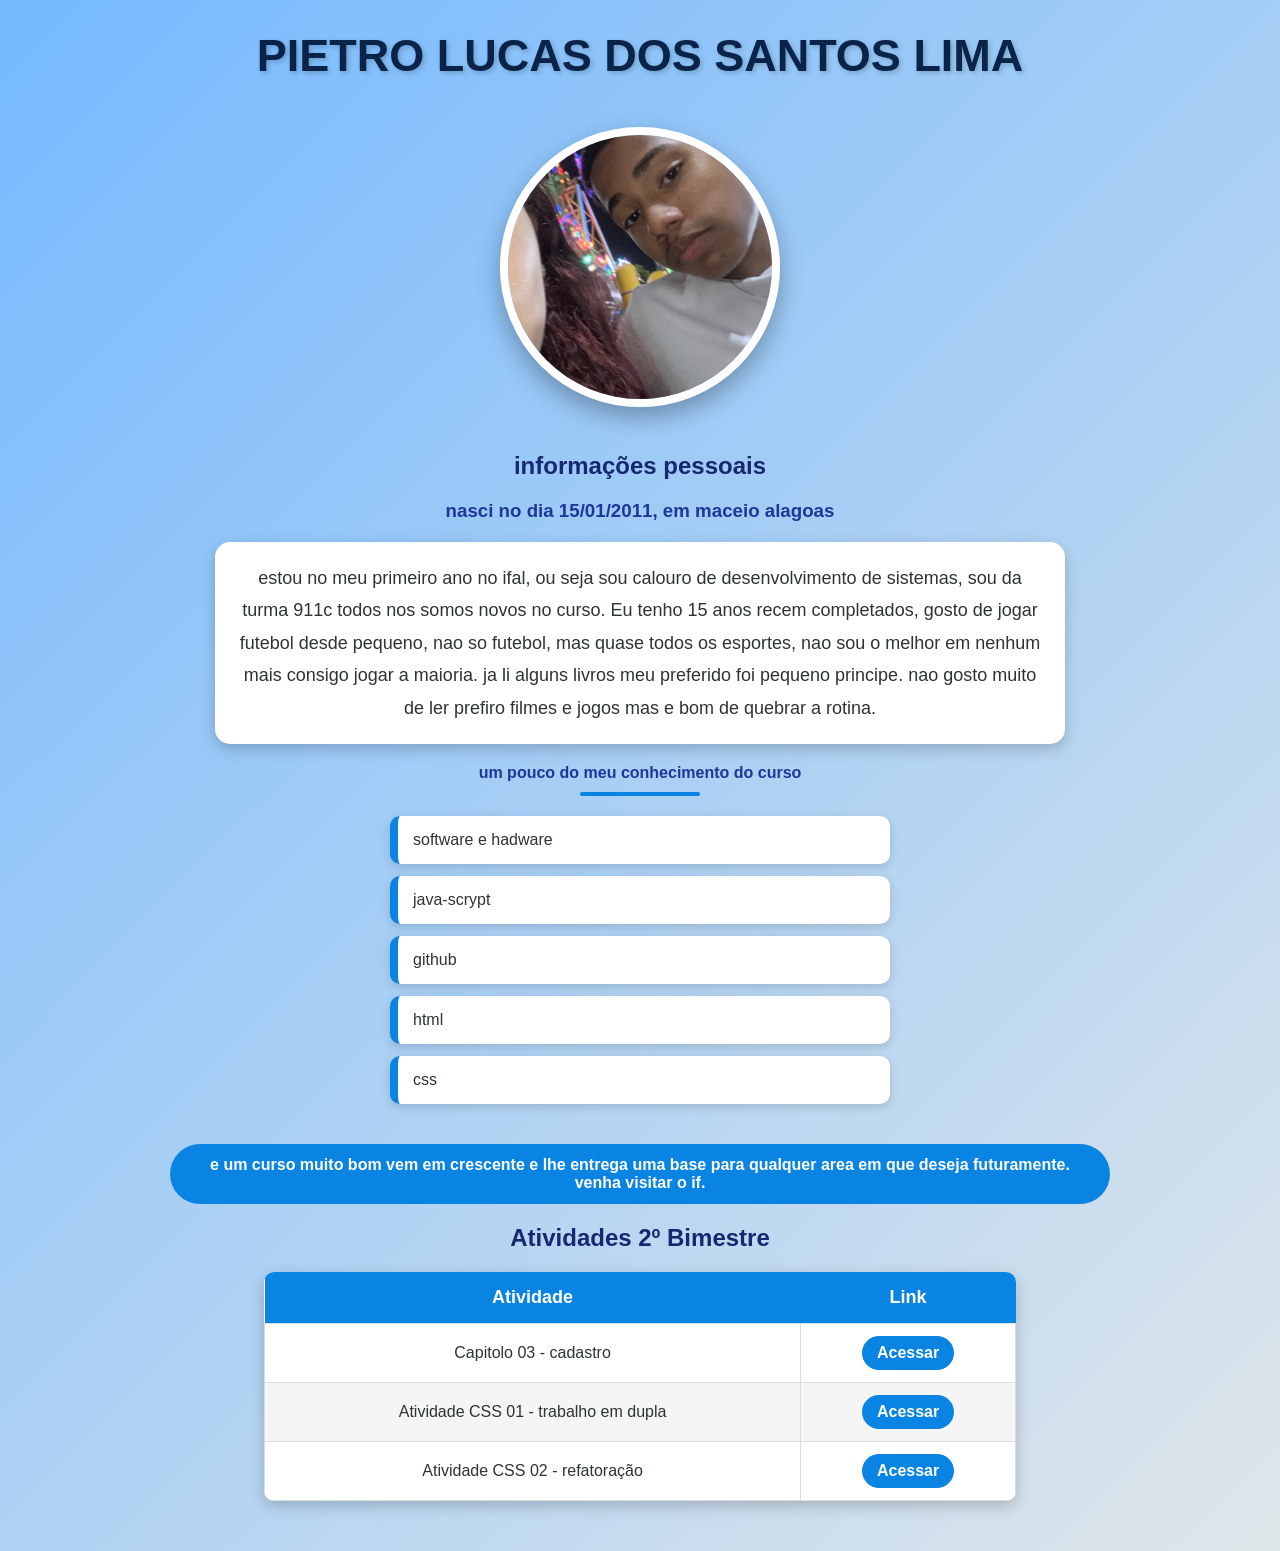
==== index.html @ f2730565 "Update personal information and activity details" ====
<html>
<head>
<title> meu site </title>
<meta charset="UTF-8">
    <meta name="viewport" content="width=device-width, initial-scale=1.0">

    <link rel="stylesheet" href="style_pietro.css">
</head>
<body>
 <h1>  Pietro Lucas dos Santos Lima</h1>
 
<img src='foto Media.jpg 'class="imagem" width="400" height="300" alt="minha foto"/>

<h2>informações pessoais</h2>


<h3>nasci no dia 15/01/2011, em maceio alagoas</h3>


<p> estou no meu primeiro ano no ifal, ou seja sou calouro de desenvolvimento de sistemas, sou da turma 911c 
 todos nos somos novos no curso. Eu tenho 15 anos recem completados, gosto de jogar futebol desde pequeno, nao so futebol, mas  quase todos os esportes, nao sou o melhor em nenhum mais consigo jogar a maioria. ja li alguns livros meu preferido foi pequeno principe. nao gosto muito de ler prefiro filmes e jogos mas e bom de quebrar a rotina. </p>



<h4>um pouco do meu conhecimento do curso </h4>


<ul> 
 <li>software e hadware </li>
 <li>java-scrypt </li>
 <li>github </li>
 <li>html</li>
 <li>css</li>
 </ul>

		<a href='https://www2.ifal.edu.br/' target='_blank'> e um curso muito bom vem em crescente e lhe entrega uma base para qualquer area em que deseja futuramente. venha visitar o if.</a> </li>

	
	<h2>Atividades 2º Bimestre</h2>

<table>
    <thead>
        <tr>
            <th>Atividade</th>
            <th>Link</th>
        </tr>
    </thead>
    <tbody>
        <tr>
            <td>Capitolo 03 - cadastro</td>
            <td><a href="https://pietro011-cell.github.io/Cadastro/" target="_blank">Acessar</a></td>
        </tr>
        <tr>
            <td>Atividade CSS 01 - trabalho em dupla</td>
            <td><a href="https://pietro011-cell.github.io/Vitor-e-eu" target="_blank">Acessar</a></td>
        </tr>
        <tr>
            <td>Atividade CSS 02 - refatoração </td>
            <td><a href="https://pietro011-cell.github.io/Refatora-ao/" target="_blank">Acessar</a></td>
        </tr>
    </tbody>
</table>
	



</body>


	</html>
---- style_pietro.css ----
*{
    margin:0;
    padding:0;
    box-sizing:border-box;
}

/* Corpo */
body{
    background: linear-gradient(135deg,#74b9ff,#dfe6e9);
    font-family: Arial, Helvetica, sans-serif;
    color:#2d3436;
    text-align:center;
    padding:30px;
}

/* Caixa principal */
body{
    max-width:1000px;
    margin:auto;
}

/* Títulos */
h1{
    color:#0a2449;
    font-size:45px;
    margin-bottom:20px;
    text-transform:uppercase;
    text-shadow:2px 2px 5px rgba(0,0,0,0.2);
}
h2 {
    margin:20px 0 ;
    color: #162870;
}
h3,h4{
    margin:20px 0;
    color:#1e3799;
}

/* Parágrafo */
p{
    background:white;
    padding:20px;
    border-radius:15px;
    box-shadow:0 5px 15px rgba(0,0,0,.2);
    line-height:1.8;
    font-size:18px;
    margin:20px auto;
    max-width:850px;
}

/* Foto */
img{
    width:280px;
    height:280px;
    object-fit:cover;
    border-radius:50%;
    border:8px solid white;
    box-shadow:0 10px 25px rgba(0,0,0,.3);
    margin:25px;
    transition:.5s;
}

img:hover{
    transform:scale(1.08) rotate(3deg);
}

/* Lista */
ul{
    list-style:none;
    margin:20px auto;
    max-width:500px;
}

ul li{
    background:white;
    margin:12px 0;
    padding:15px;
    border-left:8px solid #0984e3;
    border-radius:10px;
    box-shadow:0 3px 10px rgba(0,0,0,.15);
    text-align:left;
}

/* Links */
a{
    display:inline-block;
    margin-top:20px;
    padding:12px 25px;
    background:#0984e3;
    color:white;
    text-decoration:none;
    border-radius:30px;
    font-weight:bold;
    transition:.3s;
}

a:hover{
    background:#0652DD;
    transform:translateY(-3px);
    box-shadow:0 8px 20px rgba(0,0,0,.3);
}

/* Linha separadora */
h4::after{
    content:"";
    display:block;
    width:120px;
    height:4px;
    background:#0984e3;
    margin:10px auto;
    border-radius:10px;
}

/* Responsivo */
@media(max-width:768px){

    h1{
        font-size:32px;
    }

    p{
        font-size:16px;
    }

    img{
        width:220px;
        height:220px;
    }
}

table {
    width: 80%;
    margin: 20px auto;
    border-collapse: collapse;
    background: white;
    border-radius: 10px;
    overflow: hidden;
    box-shadow: 0 5px 15px rgba(0,0,0,.2);
}

table th {
    background: #0984e3;
    color: white;
    padding: 15px;
    font-size: 18px;
}

table td {
    padding: 12px;
    border: 1px solid #ddd;
    text-align: center;
}

table tr:nth-child(even) {
    background: #f5f5f5;
}

table tr:hover {
    background: #dfe6e9;
}

table a {
    display: inline-block;
    margin: 0;
    padding: 8px 15px;
    background: #0984e3;
    color: white;
    text-decoration: none;
    border-radius: 20px;
    font-weight: bold;
    transition: .3s;
}

table a:hover {
    background: #0652DD;
}
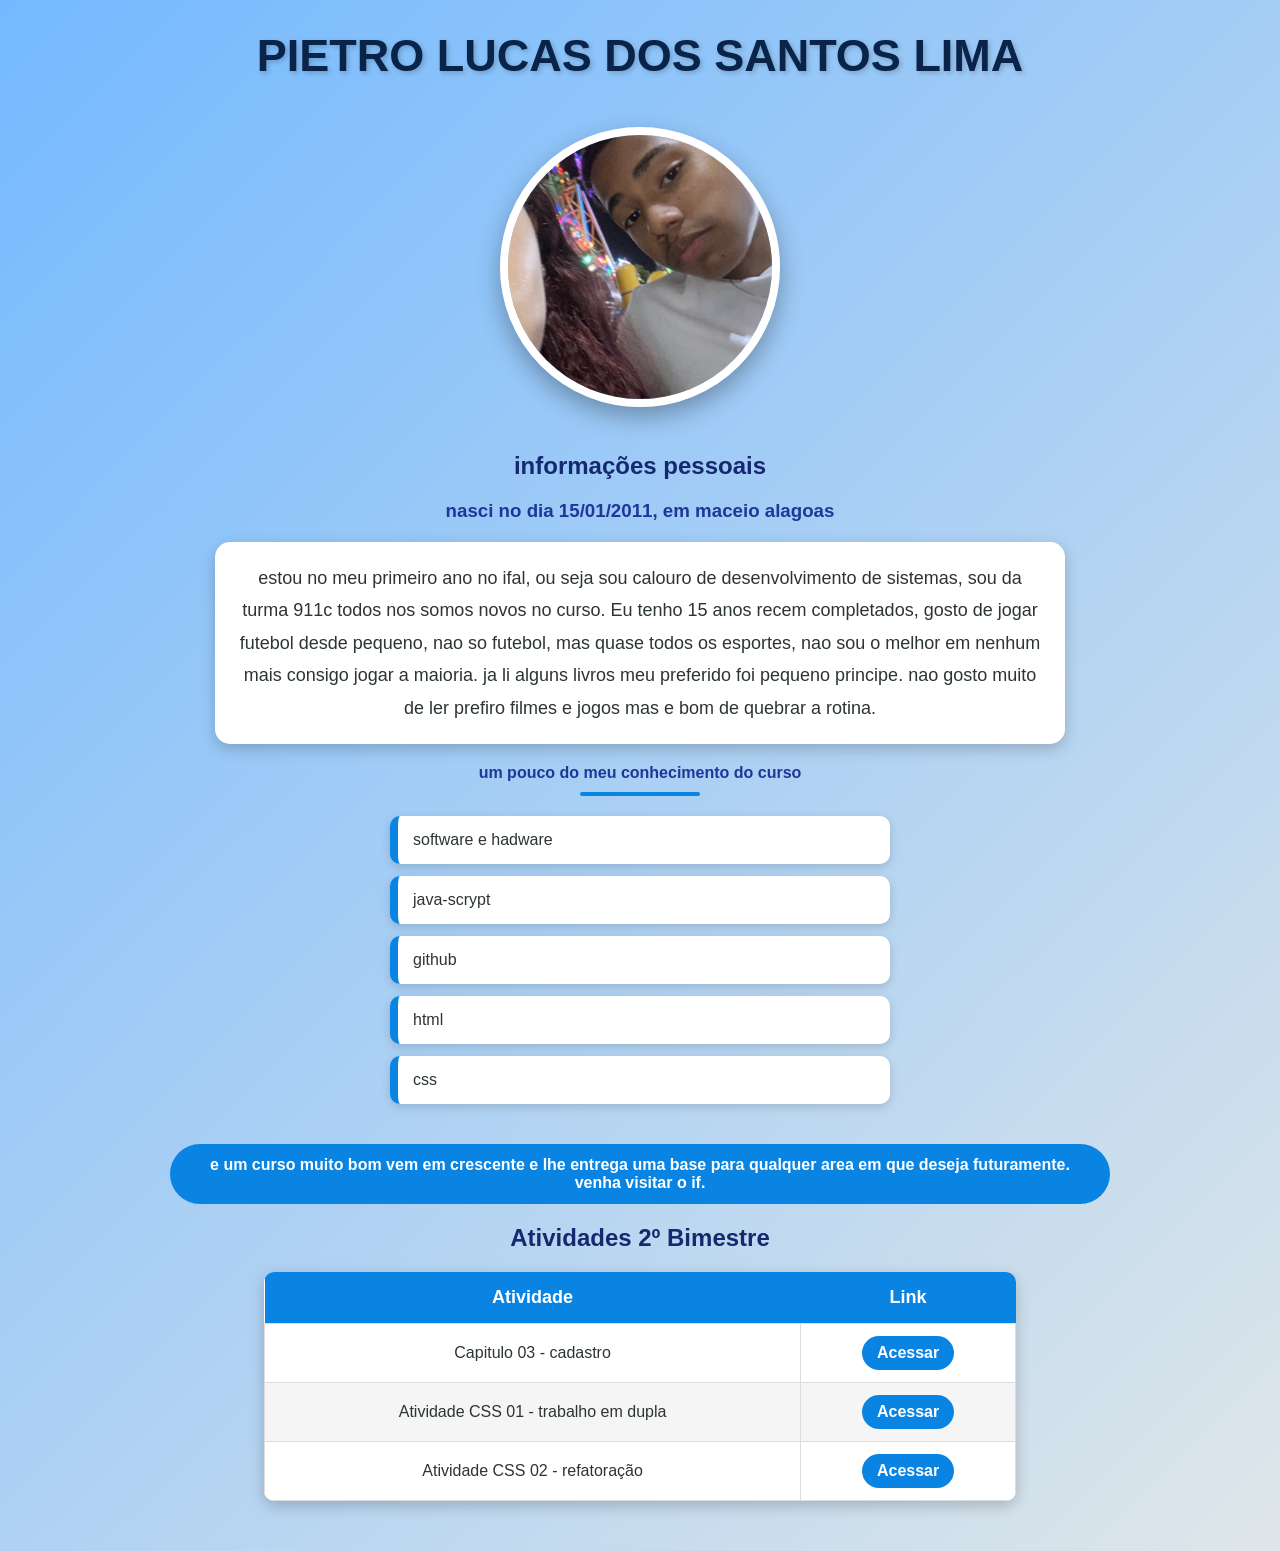
==== commit b267c70b: "Correct spelling of 'Capitolo' to 'Capitulo'" ====
--- a/index.html
+++ b/index.html
@@ -47,7 +47,7 @@
     </thead>
     <tbody>
         <tr>
-            <td>Capitolo 03 - cadastro</td>
+            <td>Capitulo 03 - cadastro</td>
             <td><a href="https://pietro011-cell.github.io/Cadastro/" target="_blank">Acessar</a></td>
         </tr>
         <tr>
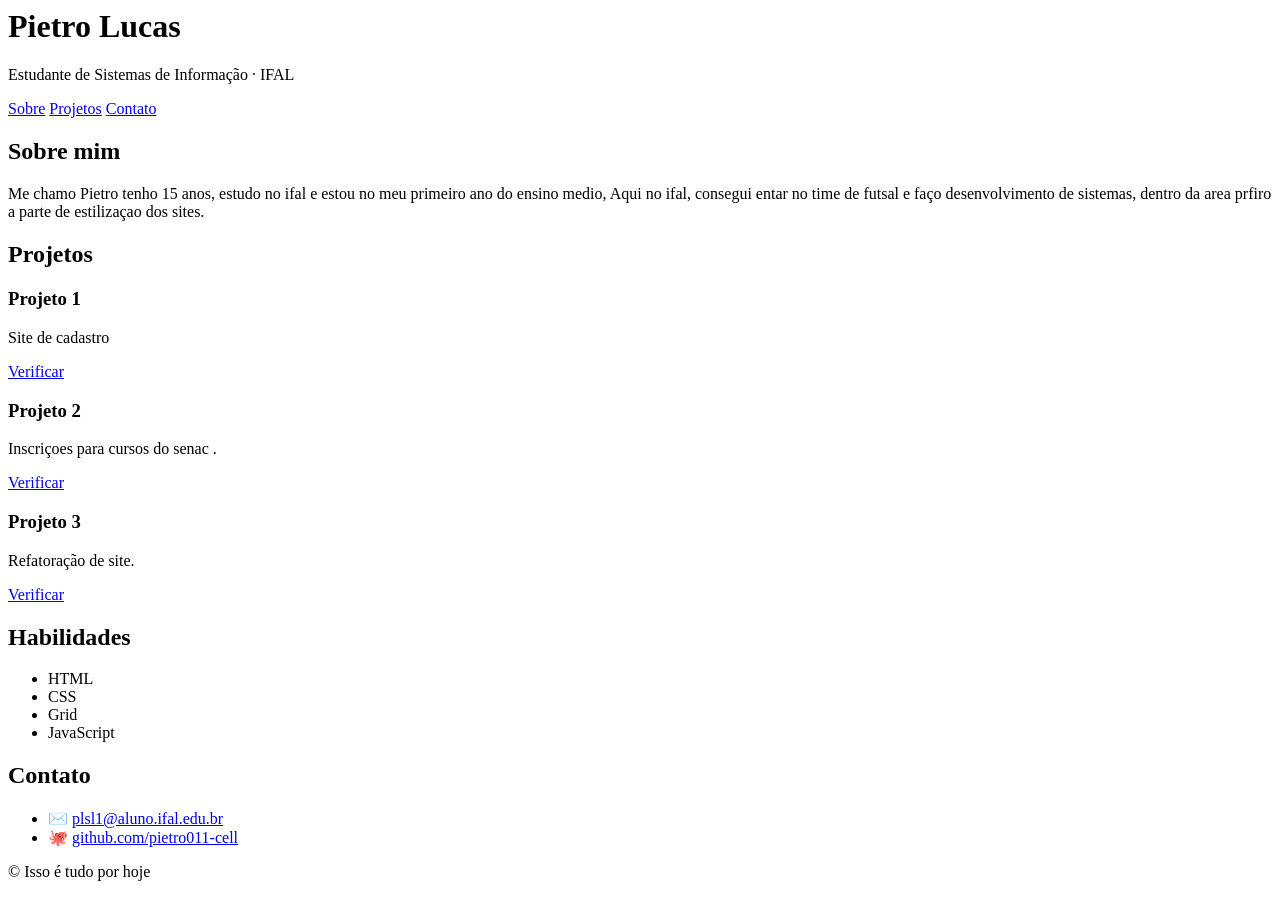
==== commit 71435b0a: "Update index.html" ====
--- a/index.html
+++ b/index.html
@@ -1,70 +1,86 @@
-<html>
+<html lang="pt-BR">
+
 <head>
-<title> meu site </title>
-<meta charset="UTF-8">
-    <meta name="viewport" content="width=device-width, initial-scale=1.0">
+  <meta charset="UTF-8">
+  <meta name="viewport" content="width=device-width, initial-scale=1.0">
+  <title>Página Pessoal — Seu Nome</title>
+  <!-- Salve o tema escolhido como "estilo.css" (mesma pasta deste arquivo) -->
+  <link rel="stylesheet" href="style.css">
+</head>
 
-    <link rel="stylesheet" href="style_pietro.css">
-</head>
 <body>
- <h1>  Pietro Lucas dos Santos Lima</h1>
- 
-<img src='foto Media.jpg 'class="imagem" width="400" height="300" alt="minha foto"/>
+  <div class="pagina">
 
-<h2>informações pessoais</h2>
+    <!-- ====== CABEÇALHO — TROQUE pelo seu nome e sua frase ====== -->
+    <header class="cabecalho">
+      <h1><b>Pietro Lucas</b></h1>
+      <p>Estudante de Sistemas de Informação · IFAL</p>
+      <nav>
+        <a href="#sobre">Sobre</a>
+        <a href="#projetos">Projetos</a>
+        <a href="#contato">Contato</a>
+      </nav>
+    </header>
 
+    <!-- ====== CONTEÚDO PRINCIPAL ====== -->
+    <main class="principal">
+      <section id="sobre" class="cartao">
+        <h2>Sobre mim</h2>
+        <!-- TROQUE por uma breve apresentação sua -->
+        <p>Me chamo Pietro tenho 15 anos, estudo no ifal e estou no meu primeiro ano do ensino medio, Aqui no ifal, consegui entar no time de futsal e faço desenvolvimento de sistemas, dentro da area prfiro a parte de estilizaçao dos sites.</p>
+      </section>
 
-<h3>nasci no dia 15/01/2011, em maceio alagoas</h3>
+      <section id="projetos" class="cartao">
+        <h2>Projetos</h2>
+        <!-- Galeria com Grid: cada .projeto é um card; adicione/remova à vontade -->
+        <div class="projetos">
+          <article class="projeto">
+            <h3>Projeto 1</h3>
+            <p>Site de cadastro</p>
+            <td><a href="https://pietro011-cell.github.io/Cadastro/" target="_blank">Verificar</a></td>
+        
+          </article>
+          <article class="projeto">
+            <h3>Projeto 2</h3>
+            <p>Inscriçoes para cursos do senac .</p>
+            <td><a href="https://pietro011-cell.github.io/Vitor-e-eu" target="_blank">Verificar</a></td>
+          </article>
+          <article class="projeto">
+            <h3>Projeto 3</h3>
+            <p>Refatoração de site.</p>
+            <td><a href="https://pietro011-cell.github.io/Refatora-ao/" target="_blank">Verificar</a></td>
+          </article>
+        </div>
+      </section>
+    </main>
 
+    <!-- ====== BARRA LATERAL ====== -->
+    <aside class="lateral">
+      <section class="cartao">
+        <h2>Habilidades</h2>
+        <!-- TROQUE pelas suas habilidades -->
+        <ul class="habilidades">
+          <li>HTML</li>
+          <li>CSS</li>
+          <li>Grid</li>
+          <li>JavaScript</li>
+        </ul>
+      </section>
 
-<p> estou no meu primeiro ano no ifal, ou seja sou calouro de desenvolvimento de sistemas, sou da turma 911c 
- todos nos somos novos no curso. Eu tenho 15 anos recem completados, gosto de jogar futebol desde pequeno, nao so futebol, mas  quase todos os esportes, nao sou o melhor em nenhum mais consigo jogar a maioria. ja li alguns livros meu preferido foi pequeno principe. nao gosto muito de ler prefiro filmes e jogos mas e bom de quebrar a rotina. </p>
+      <section id="contato" class="cartao">
+        <h2>Contato</h2>
+        <!-- TROQUE pelos seus links -->
+        <ul class="contato">
+          <li>✉️ <a href="mailto:plsl1@aluno.ifal.edu.br">plsl1@aluno.ifal.edu.br</a></li>
+          <li>🐙 <a href="https://github.com/pietro011-cell">github.com/pietro011-cell</a></li>
+        </ul>
+      </section>
+    </aside>
 
+    <!-- ====== RODAPÉ — TROQUE o nome ====== -->
+    <footer class="rodape">© Isso é tudo por hoje</footer>
 
-
-<h4>um pouco do meu conhecimento do curso </h4>
-
-
-<ul> 
- <li>software e hadware </li>
- <li>java-scrypt </li>
- <li>github </li>
- <li>html</li>
- <li>css</li>
- </ul>
-
-		<a href='https://www2.ifal.edu.br/' target='_blank'> e um curso muito bom vem em crescente e lhe entrega uma base para qualquer area em que deseja futuramente. venha visitar o if.</a> </li>
-
-	
-	<h2>Atividades 2º Bimestre</h2>
-
-<table>
-    <thead>
-        <tr>
-            <th>Atividade</th>
-            <th>Link</th>
-        </tr>
-    </thead>
-    <tbody>
-        <tr>
-            <td>Capitulo 03 - cadastro</td>
-            <td><a href="https://pietro011-cell.github.io/Cadastro/" target="_blank">Acessar</a></td>
-        </tr>
-        <tr>
-            <td>Atividade CSS 01 - trabalho em dupla</td>
-            <td><a href="https://pietro011-cell.github.io/Vitor-e-eu" target="_blank">Acessar</a></td>
-        </tr>
-        <tr>
-            <td>Atividade CSS 02 - refatoração </td>
-            <td><a href="https://pietro011-cell.github.io/Refatora-ao/" target="_blank">Acessar</a></td>
-        </tr>
-    </tbody>
-</table>
-	
-
-
-
+  </div>
 </body>
 
-
-	</html>
+</html>
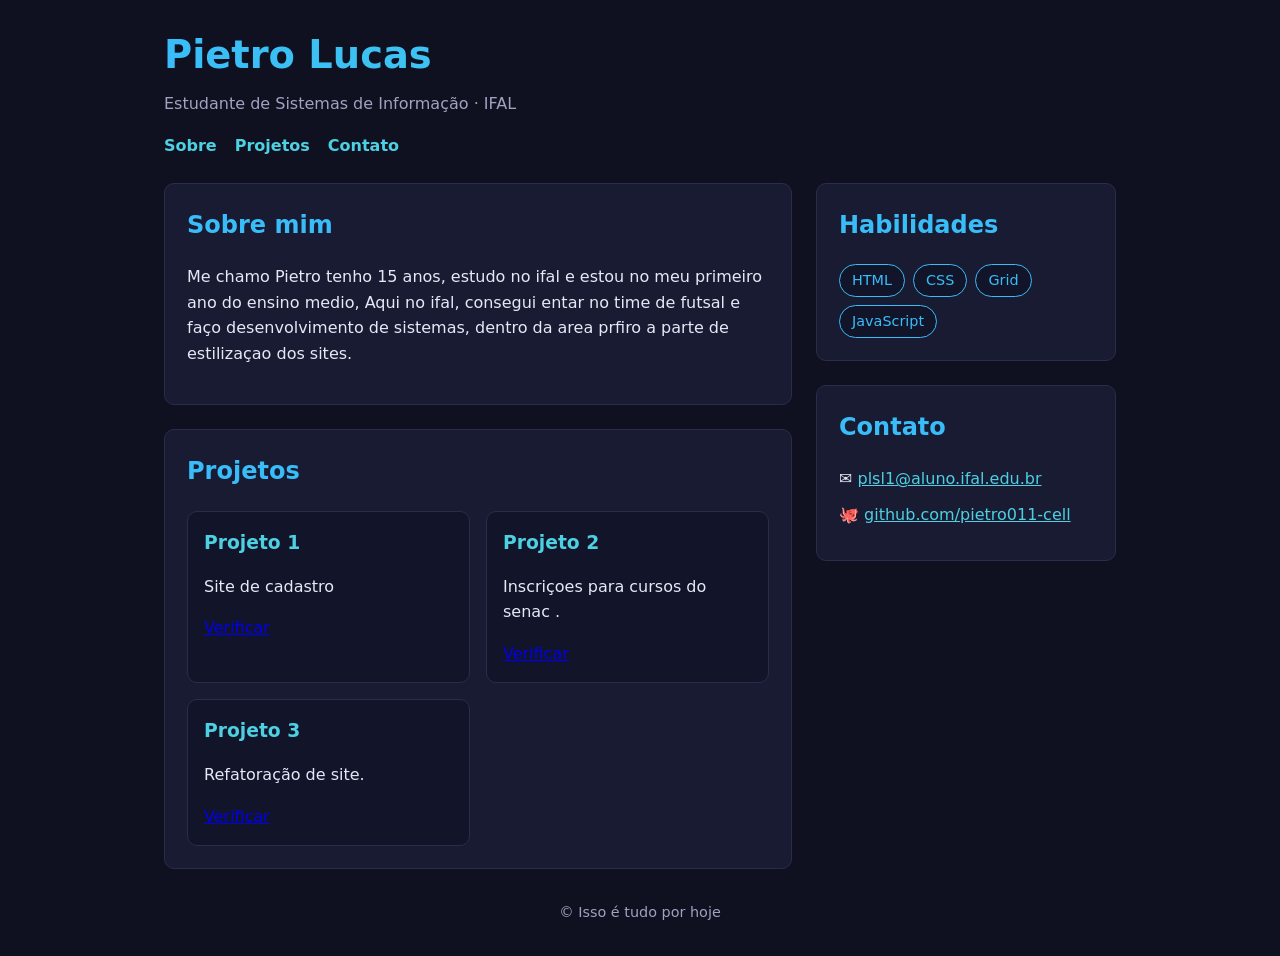
==== commit 5be13896: "Update index.html" ====
--- a/index.html
+++ b/index.html
@@ -5,7 +5,7 @@
   <meta name="viewport" content="width=device-width, initial-scale=1.0">
   <title>Página Pessoal — Seu Nome</title>
   <!-- Salve o tema escolhido como "estilo.css" (mesma pasta deste arquivo) -->
-  <link rel="stylesheet" href="style.css">
+  <link rel="stylesheet" href="style_pietro.css">
 </head>
 
 <body>
--- a/style_pietro.css
+++ b/style_pietro.css
@@ -0,0 +1,106 @@
+:root {
+  --cor: #38bdf8;
+  --cor2: #4dd0e1;
+  --texto: #e6e8f5;
+  --suave: #a0a3c0;
+  --fundo: #0f1020;
+  --superficie: #191b33;
+  --borda: #2a2d4a;
+  --raio: 10px;
+}
+
+body {
+  margin: 0;
+  font-family: system-ui, -apple-system, "Segoe UI", sans-serif;
+  color: var(--texto);
+  background: var(--fundo);
+  line-height: 1.6;
+}
+
+/* ============================================================
+   LAYOUT (GRID) — NÃO MUDE
+   ============================================================ */
+* { box-sizing: border-box; }
+
+.pagina {
+  display: grid;
+  grid-template-columns: 1fr 300px;
+  grid-template-areas:
+    "cabecalho cabecalho"
+    "principal lateral"
+    "rodape    rodape";
+  gap: 24px;
+  max-width: 1000px;
+  margin: 0 auto;
+  padding: 24px;
+}
+
+.cabecalho { grid-area: cabecalho; }
+.principal { grid-area: principal; }
+.lateral   { grid-area: lateral; }
+.rodape    { grid-area: rodape; }
+
+.projetos {
+  display: grid;
+  grid-template-columns: repeat(auto-fit, minmax(200px, 1fr));
+  gap: 16px;
+  margin-top: 14px;
+}
+
+@media (max-width: 640px) {
+  .pagina {
+    grid-template-columns: 1fr;
+    grid-template-areas:
+      "cabecalho"
+      "principal"
+      "lateral"
+      "rodape";
+  }
+}
+/* ===================== fim do LAYOUT ===================== */
+
+/* ---- Aparência (mude à vontade) ---- */
+cabecalho {
+  background: linear-gradient(135deg, #1b1e3a, #10243a);
+  color: #fff;
+  padding: 32px;
+  border: 1px solid var(--borda);
+  border-radius: var(--raio);
+}
+.cabecalho h1 {
+  margin: 0;
+  font-size: clamp(1.6rem, 4vw, 2.4rem);
+  /* título com degradê (efeito "tech") */
+  background: linear-gradient(90deg, var(--cor), var(--cor2));
+  -webkit-background-clip: text;
+  background-clip: text;
+  color: transparent;
+}
+.cabecalho p { margin: 6px 0 0; color: var(--suave); }
+.cabecalho nav { margin-top: 16px; display: flex; gap: 18px; flex-wrap: wrap; }
+.cabecalho nav a { color: var(--cor2); text-decoration: none; font-weight: 600; }
+.cabecalho nav a:hover { text-decoration: underline; }
+
+.cartao {
+  background: var(--superficie);
+  border: 1px solid var(--borda);
+  border-radius: var(--raio);
+  padding: 22px;
+}
+.cartao + .cartao { margin-top: 24px; }
+h2 { color: var(--cor); margin-top: 0; }
+
+.projeto {
+  background: #12142a;
+  border: 1px solid var(--borda);
+  border-radius: 10px;
+  padding: 16px;
+}
+.projeto h3 { margin: 0 0 6px; color: var(--cor2); }
+
+.habilidades { list-style: none; padding: 0; margin: 0; display: flex; flex-wrap: wrap; gap: 8px; }
+.habilidades li { background: #12142a; border: 1px solid var(--cor); color: var(--cor); border-radius: 999px; padding: 4px 12px; font-size: .9rem; }
+.contato { list-style: none; padding: 0; margin: 0; }
+.contato li { margin: 10px 0; }
+.contato a { color: var(--cor2); }
+.rodape { text-align: center; color: var(--suave); padding: 8px; font-size: .9rem; }
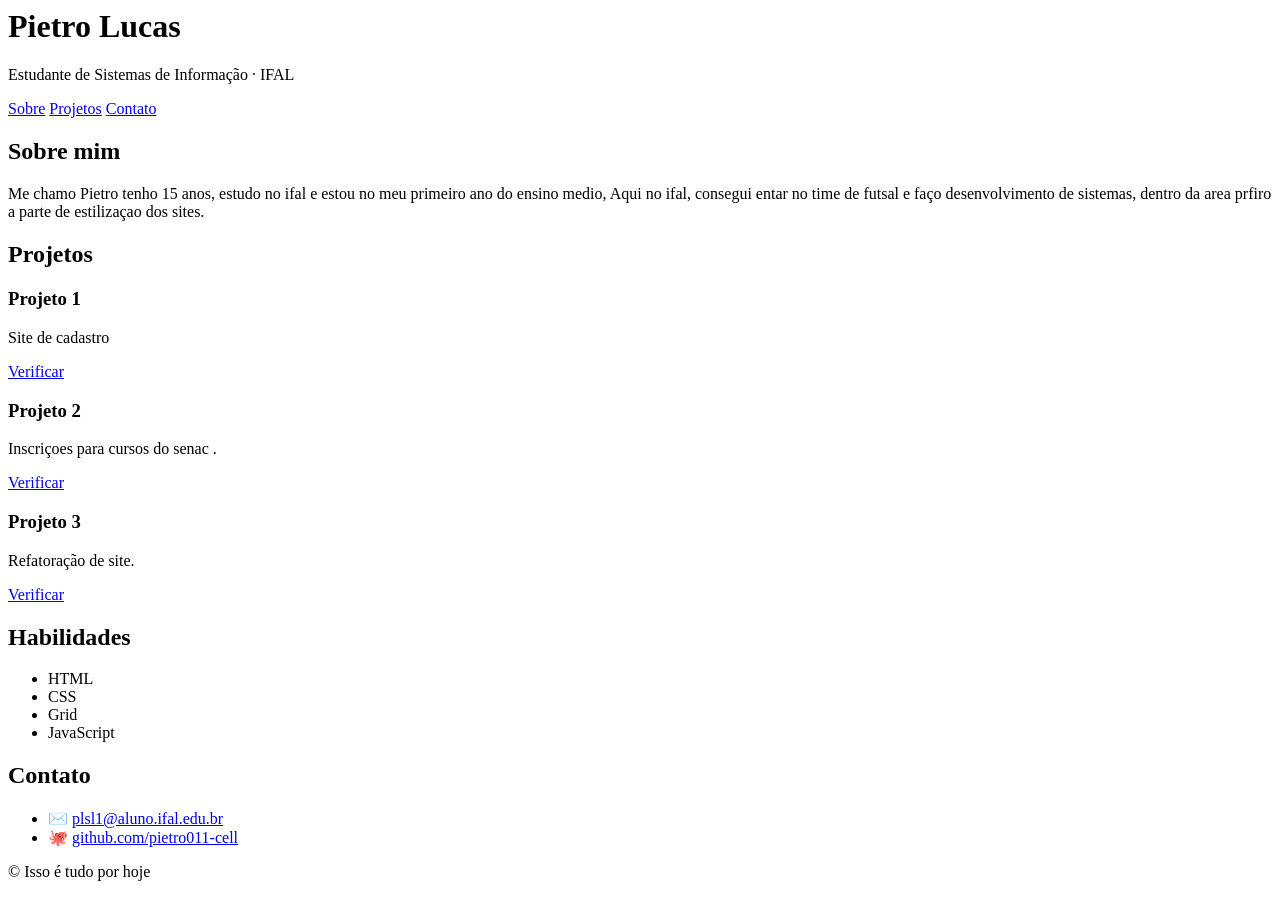
==== commit d1e56432: "Update index.html" ====
--- a/index.html
+++ b/index.html
@@ -5,7 +5,7 @@
   <meta name="viewport" content="width=device-width, initial-scale=1.0">
   <title>Página Pessoal — Seu Nome</title>
   <!-- Salve o tema escolhido como "estilo.css" (mesma pasta deste arquivo) -->
-  <link rel="stylesheet" href="style_pietro.css">
+  <link rel="stylesheet" href="style.css">
 </head>
 
 <body>
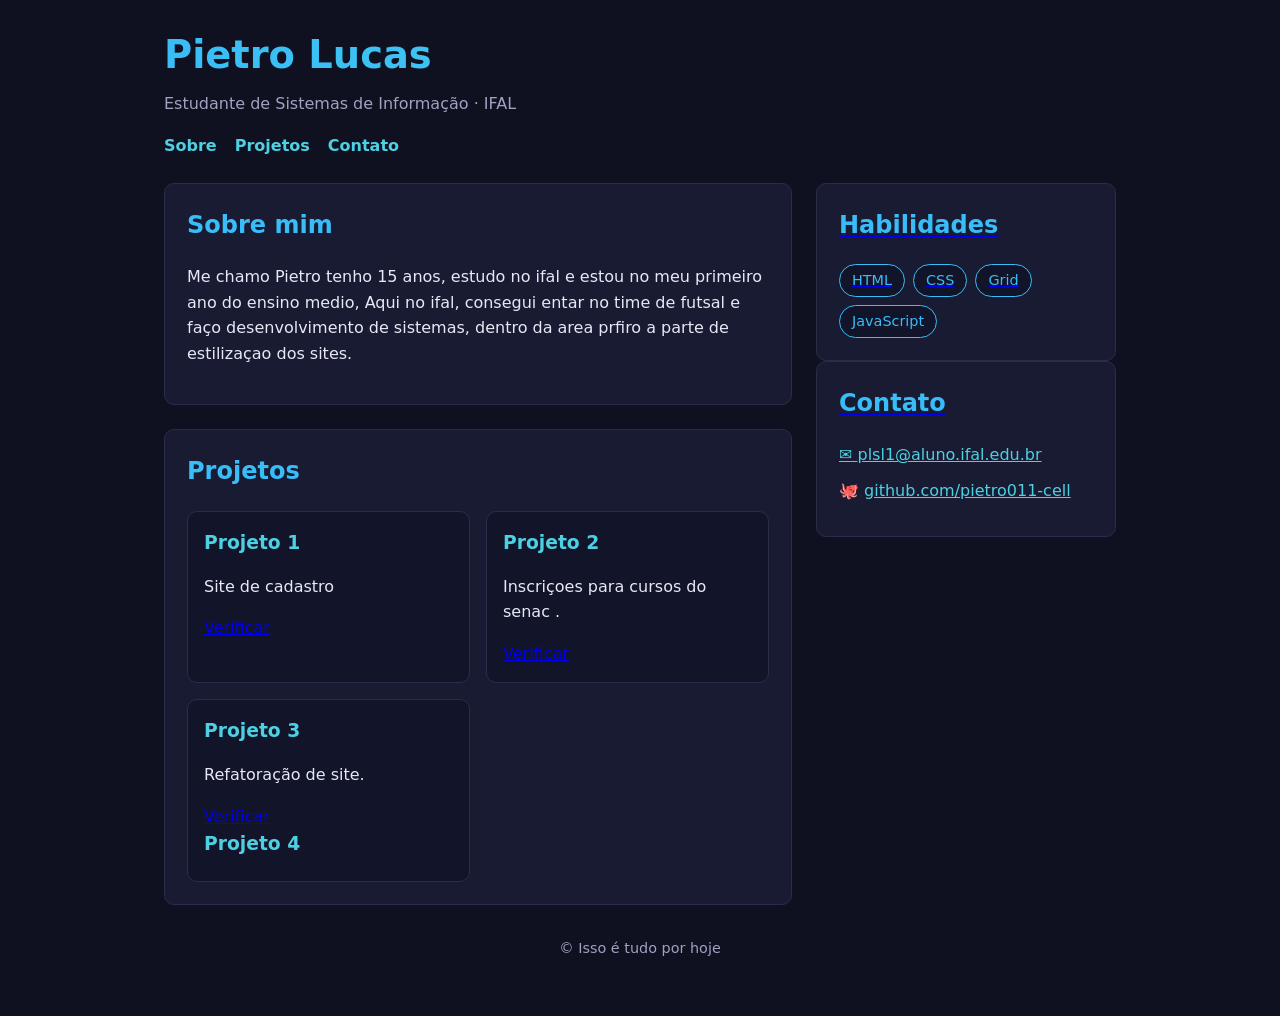
==== commit b22c82c4: "Refactor project links in index.html Fixed HTML structure for project links and added a new project." ====
--- a/index.html
+++ b/index.html
@@ -48,8 +48,10 @@
           <article class="projeto">
             <h3>Projeto 3</h3>
             <p>Refatoração de site.</p>
-            <td><a href="https://pietro011-cell.github.io/Refatora-ao/" target="_blank">Verificar</a></td>
+            <td><a href="https://pietro011-cell.github.io/Refatora-ao/" target="_blank">Verificar</a></td     
           </article>
+           <h3>Projeto 4</h3>
+           <td><a href="bootstrap/index.html" Verificar</a></td 
         </div>
       </section>
     </main>
--- a/style.css
+++ b/style.css
@@ -0,0 +1,106 @@
+:root {
+  --cor: #38bdf8;
+  --cor2: #4dd0e1;
+  --texto: #e6e8f5;
+  --suave: #a0a3c0;
+  --fundo: #0f1020;
+  --superficie: #191b33;
+  --borda: #2a2d4a;
+  --raio: 10px;
+}
+
+body {
+  margin: 0;
+  font-family: system-ui, -apple-system, "Segoe UI", sans-serif;
+  color: var(--texto);
+  background: var(--fundo);
+  line-height: 1.6;
+}
+
+/* ============================================================
+   LAYOUT (GRID) — NÃO MUDE
+   ============================================================ */
+* { box-sizing: border-box; }
+
+.pagina {
+  display: grid;
+  grid-template-columns: 1fr 300px;
+  grid-template-areas:
+    "cabecalho cabecalho"
+    "principal lateral"
+    "rodape    rodape";
+  gap: 24px;
+  max-width: 1000px;
+  margin: 0 auto;
+  padding: 24px;
+}
+
+.cabecalho { grid-area: cabecalho; }
+.principal { grid-area: principal; }
+.lateral   { grid-area: lateral; }
+.rodape    { grid-area: rodape; }
+
+.projetos {
+  display: grid;
+  grid-template-columns: repeat(auto-fit, minmax(200px, 1fr));
+  gap: 16px;
+  margin-top: 14px;
+}
+
+@media (max-width: 640px) {
+  .pagina {
+    grid-template-columns: 1fr;
+    grid-template-areas:
+      "cabecalho"
+      "principal"
+      "lateral"
+      "rodape";
+  }
+}
+/* ===================== fim do LAYOUT ===================== */
+
+/* ---- Aparência (mude à vontade) ---- */
+cabecalho {
+  background: linear-gradient(135deg, #1b1e3a, #10243a);
+  color: #fff;
+  padding: 32px;
+  border: 1px solid var(--borda);
+  border-radius: var(--raio);
+}
+.cabecalho h1 {
+  margin: 0;
+  font-size: clamp(1.6rem, 4vw, 2.4rem);
+  /* título com degradê (efeito "tech") */
+  background: linear-gradient(90deg, var(--cor), var(--cor2));
+  -webkit-background-clip: text;
+  background-clip: text;
+  color: transparent;
+}
+.cabecalho p { margin: 6px 0 0; color: var(--suave); }
+.cabecalho nav { margin-top: 16px; display: flex; gap: 18px; flex-wrap: wrap; }
+.cabecalho nav a { color: var(--cor2); text-decoration: none; font-weight: 600; }
+.cabecalho nav a:hover { text-decoration: underline; }
+
+.cartao {
+  background: var(--superficie);
+  border: 1px solid var(--borda);
+  border-radius: var(--raio);
+  padding: 22px;
+}
+.cartao + .cartao { margin-top: 24px; }
+h2 { color: var(--cor); margin-top: 0; }
+
+.projeto {
+  background: #12142a;
+  border: 1px solid var(--borda);
+  border-radius: 10px;
+  padding: 16px;
+}
+.projeto h3 { margin: 0 0 6px; color: var(--cor2); }
+
+.habilidades { list-style: none; padding: 0; margin: 0; display: flex; flex-wrap: wrap; gap: 8px; }
+.habilidades li { background: #12142a; border: 1px solid var(--cor); color: var(--cor); border-radius: 999px; padding: 4px 12px; font-size: .9rem; }
+.contato { list-style: none; padding: 0; margin: 0; }
+.contato li { margin: 10px 0; }
+.contato a { color: var(--cor2); }
+.rodape { text-align: center; color: var(--suave); padding: 8px; font-size: .9rem; }
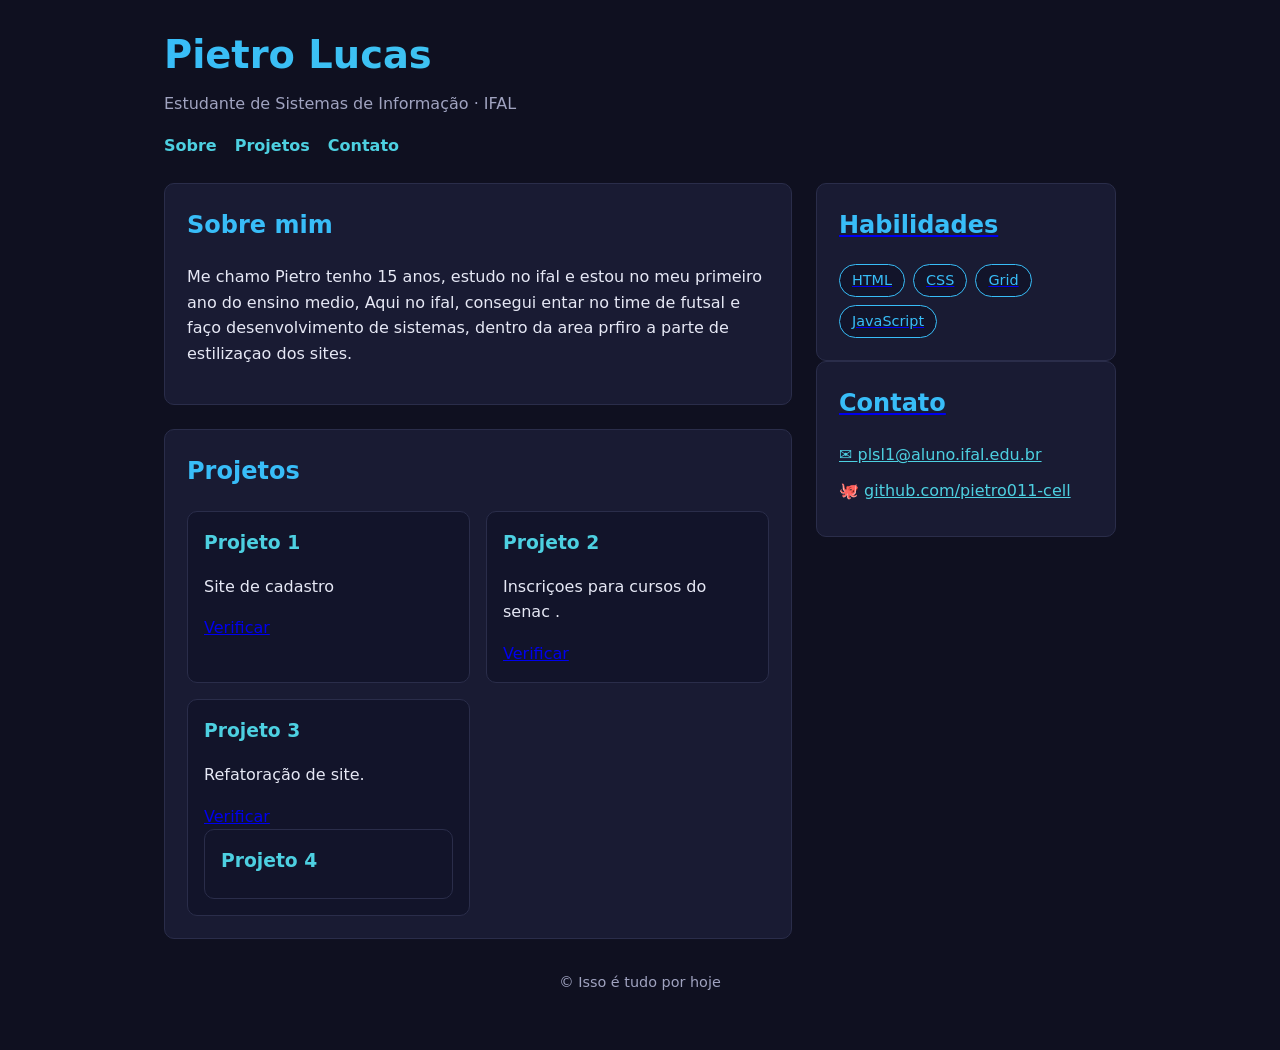
==== commit 366b2f95: "Fix link text for Projeto 4 in index.html" ====
--- a/index.html
+++ b/index.html
@@ -50,8 +50,10 @@
             <p>Refatoração de site.</p>
             <td><a href="https://pietro011-cell.github.io/Refatora-ao/" target="_blank">Verificar</a></td     
           </article>
+           <article class="projeto">
            <h3>Projeto 4</h3>
-           <td><a href="bootstrap/index.html" Verificar</a></td 
+           <td><a href="bootstrap/index.html" bootstrap</a></td 
+            </article>
         </div>
       </section>
     </main>
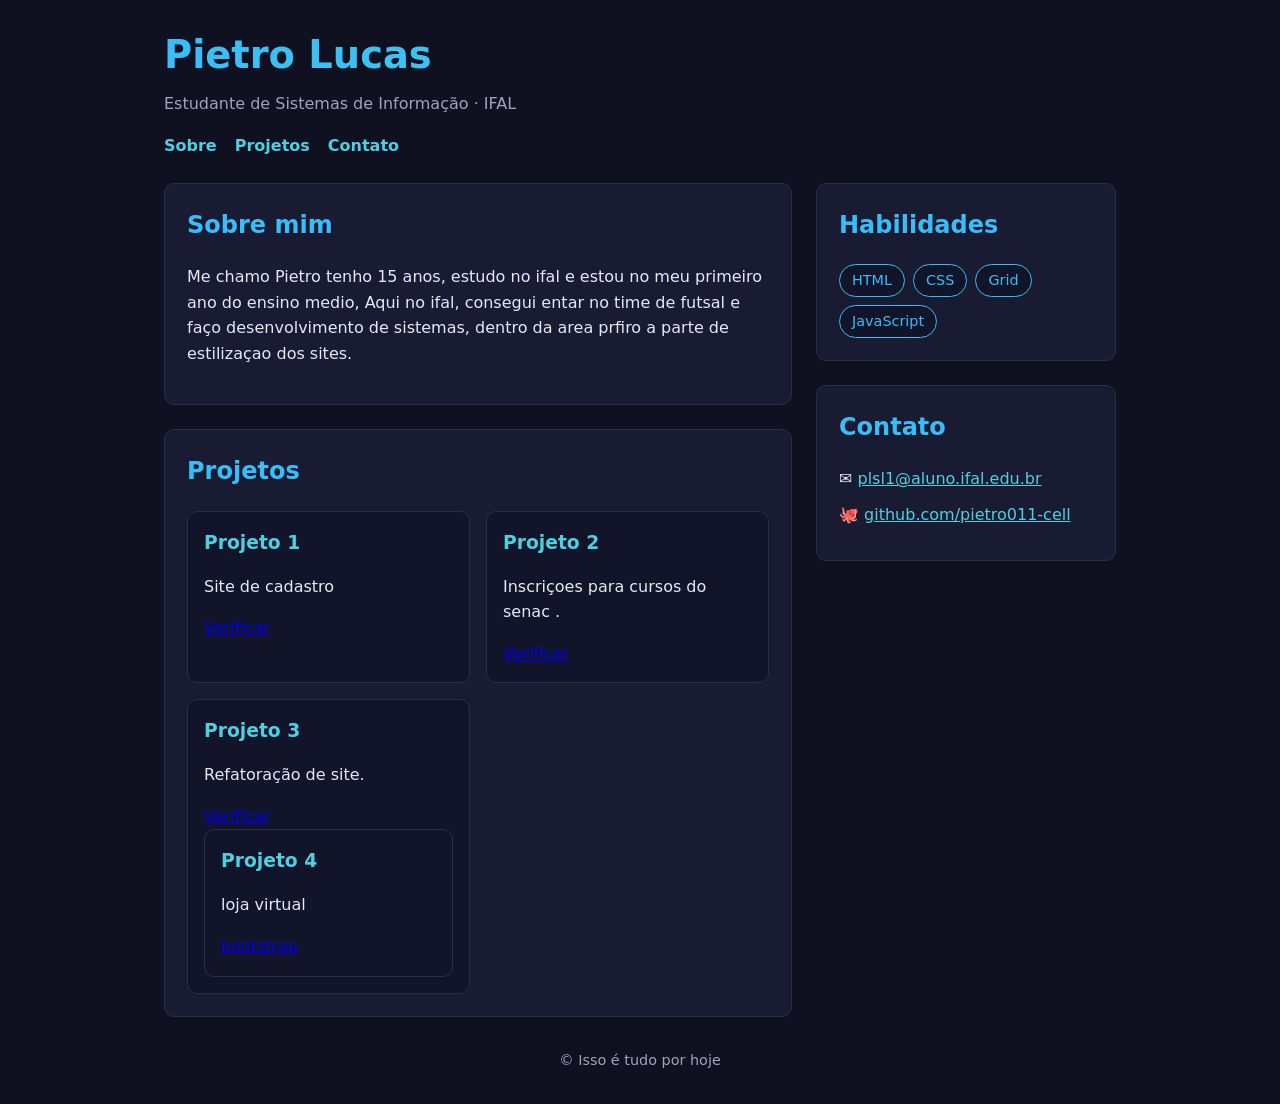
==== commit 1e542c5f: "Update index.html" ====
--- a/index.html
+++ b/index.html
@@ -52,7 +52,8 @@
           </article>
            <article class="projeto">
            <h3>Projeto 4</h3>
-           <td><a href="bootstrap/index.html" bootstrap</a></td 
+             <p>loja virtual</p>
+           <td><a href="bootstrap/index.html"> bootstrap</a></td 
             </article>
         </div>
       </section>
